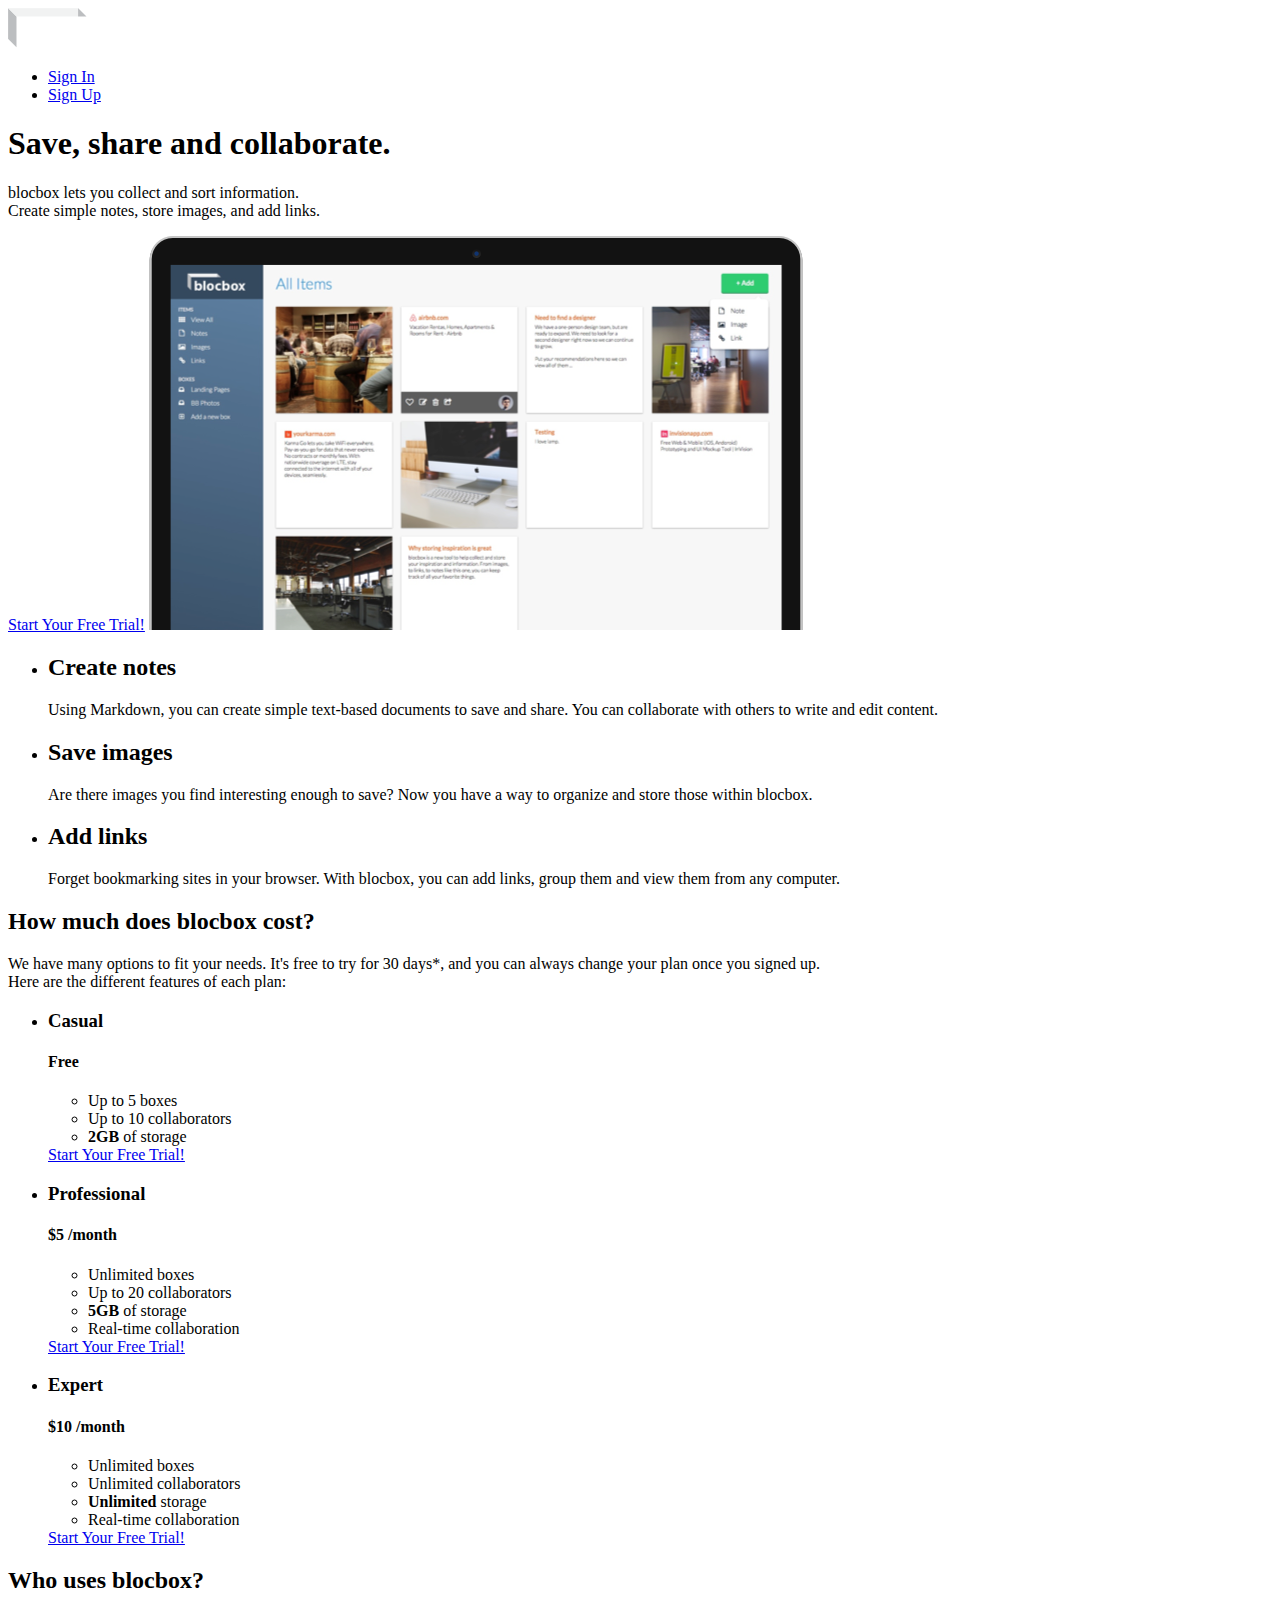
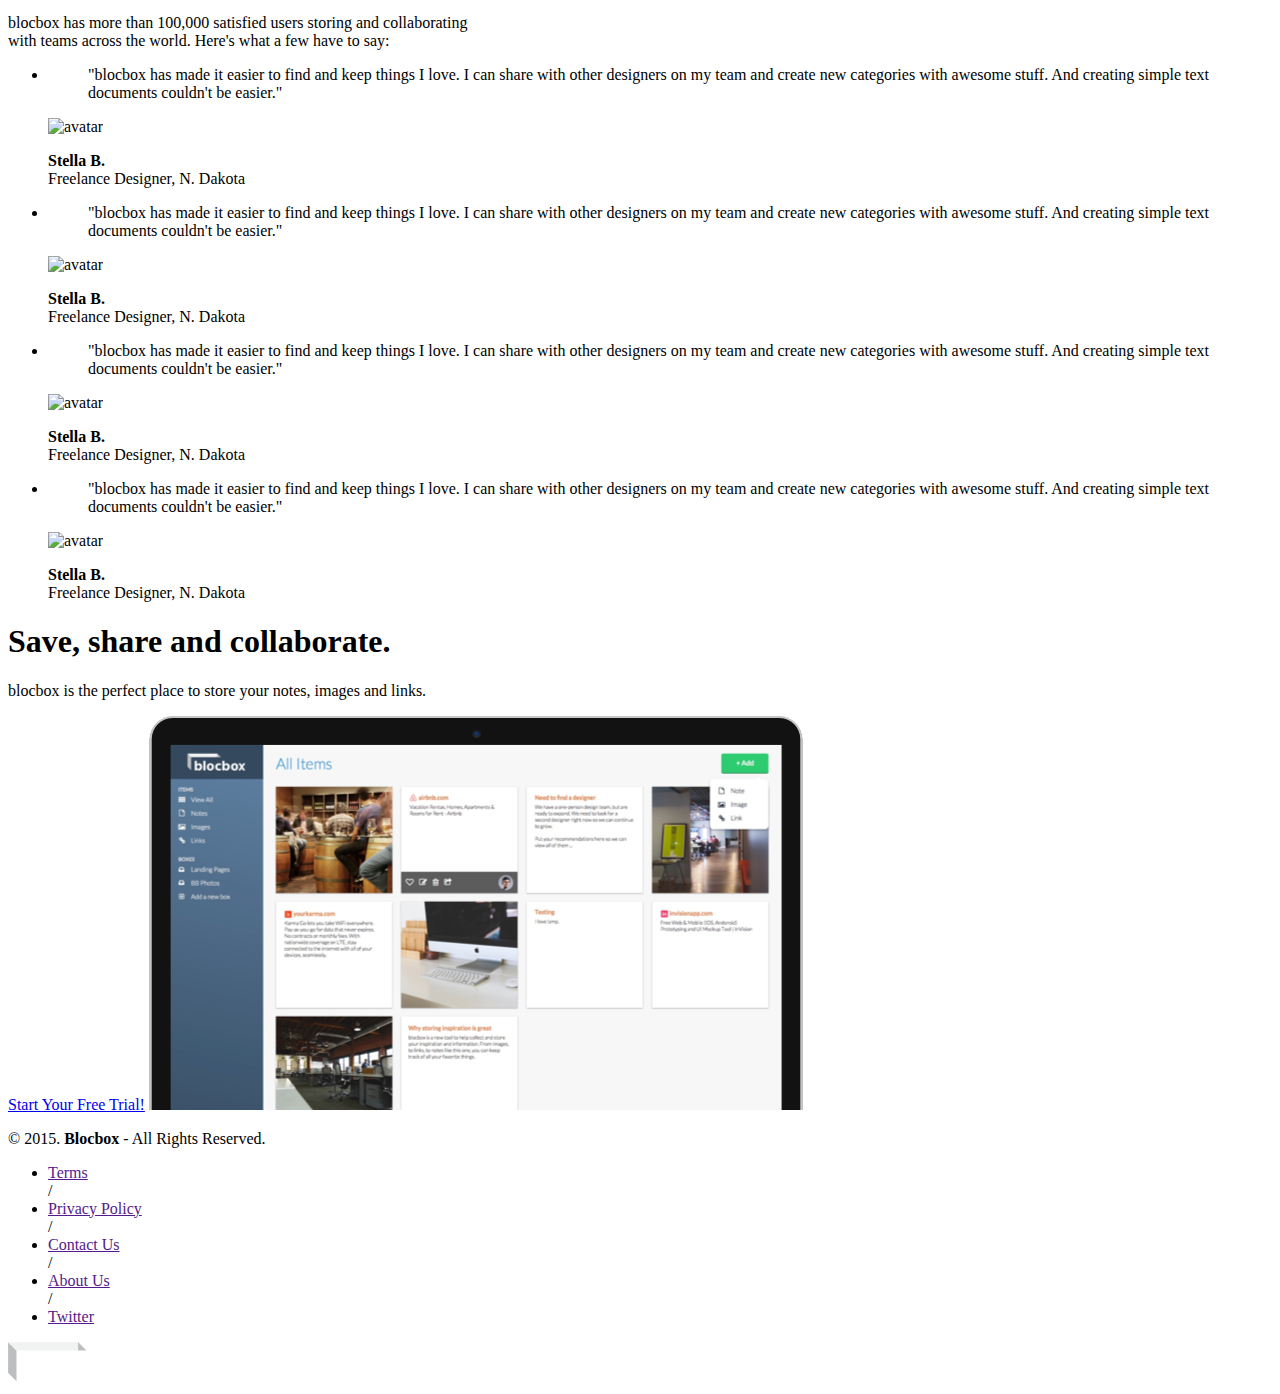
==== index.html @ a435c6e8 "Assignment-29-completed" ====
<!DOCTYPE html>
<html lang="en-us">
<head>
  <meta http-equiv="X-UA-Compatible" content="IE=Edge">
  <meta name="viewport" content="width=device-width, initial-scale=1">
  <meta charset="UTF-8">
  <title>Save, share and collaborate | Blocbox</title>

  <!-- Google Fonts -->

  <link href='http://fonts.googleapis.com/css?family=Lato:300,400,700,300italic,400italic,700italic|Varela+Round' rel='stylesheet' type='text/css'>

  <!-- CSS -->

  <link rel="stylesheet" href="css/normalize.css">
  <link rel="stylesheet" href="css/style.css">
  <link rel="stylesheet" href="css/font-awesome.css">
  <link rel="stylesheet" href="css/animate.css">

</head>
<body>

  <!-- Hero -->

  <header>
    <nav class="container">
      <div class="one-half">
        <a href="index.html" class="site-logo"><img src="images/site-logo.png" alt="Blocbox" /></a>
      </div>
      <div class="one-half">
        <ul>
          <li><a href="signin.html">Sign In</a></li>
          <li class="btn-outline"><a href="signup.html">Sign Up</a></li>
        </ul>
      </div>
    </nav>
    <div class="container hero">
      <h1 class="animated fadeIn">Save, share and collaborate.</h1>
      <p>blocbox lets you collect and sort information.<br/>Create simple notes, store images, and add links.</p>
      <a href="signup.html" class="btn">Start Your Free Trial!</a>
      <img src="images/dashboard.png" alt="Blocbox" />
    </div>
  </header>

  <main role="main">

    <!-- Benefits -->

    <section class="benefits">
      <ul class="container">
        <li class="one-third">
          <h2>Create notes</h2>
          <p>Using Markdown, you can create simple text-based documents to save and share. You can collaborate with others to write and edit content.</p>
        </li>
        <li class="one-third">
          <h2>Save images</h2>
          <p>Are there images you find interesting enough to save? Now you have a way to organize and store those within blocbox.</p>
        </li>
        <li class="one-third">
          <h2>Add links</h2>
          <p>Forget bookmarking sites in your browser. With blocbox, you can add links, group them and view them from any computer.</p>
        </li>
      </ul>
    </section>

    <!-- Pricing -->

    <section class="pricing">
      <div class="container">
        <h2>How much does blocbox cost?</h2>
        <p>We have many options to fit your needs. It's free to try for 30 days*, and you can always change your plan once you signed up. <br/>Here are the different features of each plan:</p>
      </div>
      <ul class="container">
        <li class="one-third">
          <div class="box">
            <h3>Casual</h3>
            <h4>Free</h4>
            <ul>
              <li>Up to 5 boxes</li>
              <li>Up to 10 collaborators</li>
              <li><strong>2GB</strong> of storage</li>
            </ul>
            <a href="signup.html" class="btn">Start Your Free Trial!</a>
          </div>
        </li>
        <li class="one-third">
          <div class="box middle">
            <h3>Professional</h3>
            <h4><span>$</span>5 <span class="month">/month</span></h4>
            <ul>
              <li>Unlimited boxes</li>
              <li>Up to 20 collaborators</li>
              <li><strong>5GB</strong> of storage</li>
              <li>Real-time collaboration</li>
            </ul>
            <a href="signup.html" class="btn">Start Your Free Trial!</a>
          </div>
        </li>
        <li class="one-third">
          <div class="box">
            <h3>Expert</h3>
            <h4><span>$</span>10 <span class="month">/month</span></h4>
            <ul>
              <li>Unlimited boxes</li>
              <li>Unlimited collaborators</li>
              <li><strong>Unlimited</strong> storage</li>
              <li>Real-time collaboration</li>
            </ul>
            <a href="signup.html" class="btn">Start Your Free Trial!</a>
          </div>
        </li>
      </ul>
    </section>

    <!-- Testimonials -->

    <section class="testimonials">
      <div class="container">
        <h2>Who uses blocbox?</h2>
        <p>blocbox has more than 100,000 satisfied users storing and collaborating<br/> with teams across the world. Here's what a few have to say:</p>
      </div>
      <ul class="container">
        <li class="one-fourth">
          <blockquote>"blocbox has made it easier to find and keep things I love. I can share with other designers on my team and create new categories with awesome stuff. And creating simple text documents couldn't be easier."
          </blockquote>
          <img src="https://s3.amazonaws.com/uifaces/faces/twitter/jsa/128.jpg" alt="avatar">
          <p class="name"><strong>Stella B.</strong><br/>Freelance Designer, N. Dakota</p>
        </li>
        <li class="one-fourth">
          <blockquote>"blocbox has made it easier to find and keep things I love. I can share with other designers on my team and create new categories with awesome stuff. And creating simple text documents couldn't be easier."
          </blockquote>
          <img src="https://s3.amazonaws.com/uifaces/faces/twitter/jsa/128.jpg" alt="avatar">
          <p class="name"><strong>Stella B.</strong><br/>Freelance Designer, N. Dakota</p>
        </li>
        <li class="one-fourth">
          <blockquote>"blocbox has made it easier to find and keep things I love. I can share with other designers on my team and create new categories with awesome stuff. And creating simple text documents couldn't be easier."
          </blockquote>
          <img src="https://s3.amazonaws.com/uifaces/faces/twitter/jsa/128.jpg" alt="avatar">
          <p class="name"><strong>Stella B.</strong><br/>Freelance Designer, N. Dakota</p>
        </li>
        <li class="one-fourth">
          <blockquote>"blocbox has made it easier to find and keep things I love. I can share with other designers on my team and create new categories with awesome stuff. And creating simple text documents couldn't be easier."
          </blockquote>
          <img src="https://s3.amazonaws.com/uifaces/faces/twitter/jsa/128.jpg" alt="avatar">
          <p class="name"><strong>Stella B.</strong><br/>Freelance Designer, N. Dakota</p>
        </li>       
      </ul>
    </section>

    <!-- Call to Action -->

    <section>
      <div class="container hero">
        <h1>Save, share and collaborate.</h1>
        <p>blocbox is the perfect place to store your notes, images and links.</p>
        <a href="signup.html" class="btn">Start Your Free Trial!</a>
        <img src="images/dashboard.png" alt="Blocbox" />
      </div>
    </section>
  </main> 

  <!-- Footer -->

  <footer>
    <div class="container footer-nav-block">
      <div class="left-footer-block one-third">
        <p class="copyright-block">&copy; 2015. <strong>Blocbox</strong> - All Rights Reserved.</p>
      </div>
      <nav class="link-block middle-footer-block one-third">
        <ul>
          <li><a href="">Terms</a></li> /
          <li><a href="">Privacy Policy</a></li> /
          <li><a href="">Contact Us</a></li> /
          <li><a href="">About Us</a></li> /
          <li><a href="">Twitter</a></li>
        </ul>
      </nav>
      <div class="right-footer-block one-third">
        <img class="logo" src="images/site-logo.png" alt="Blocbox" />
      </div>
    </div>
  </footer> 
</body>
</html>
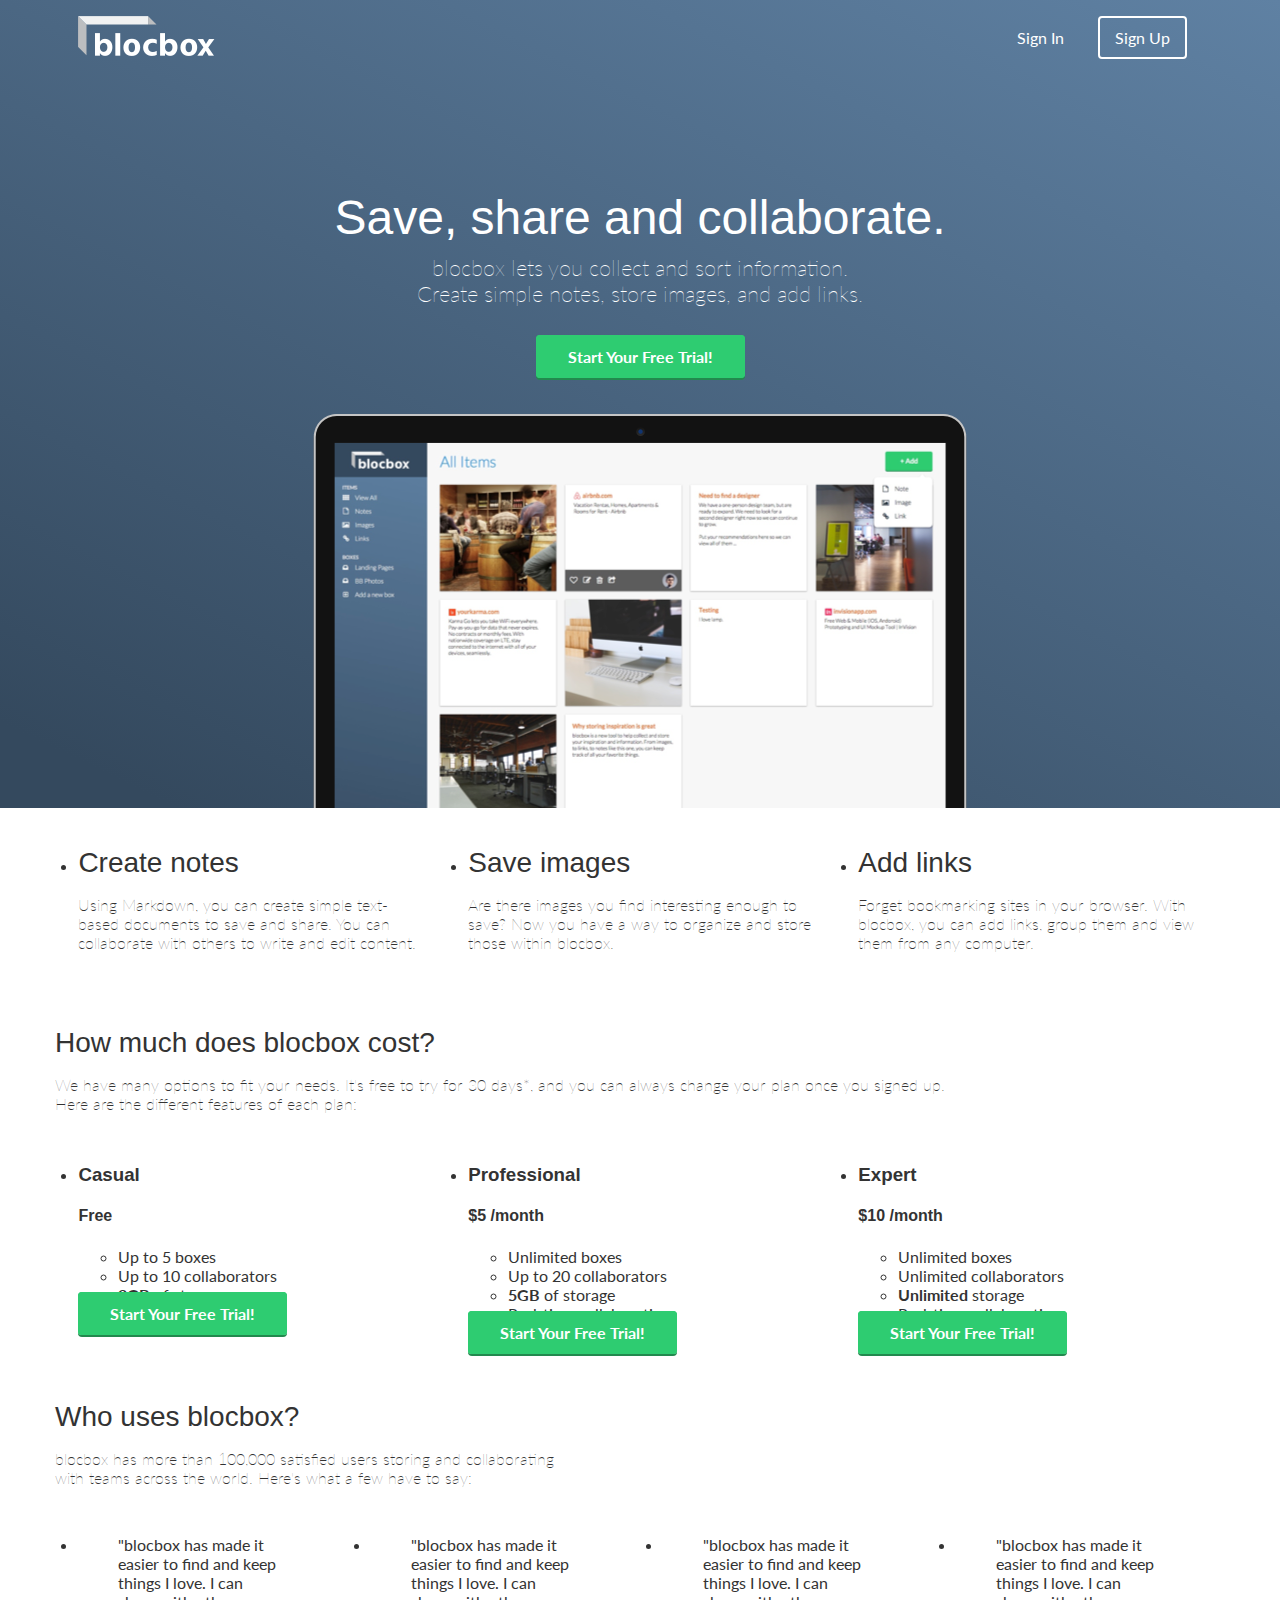
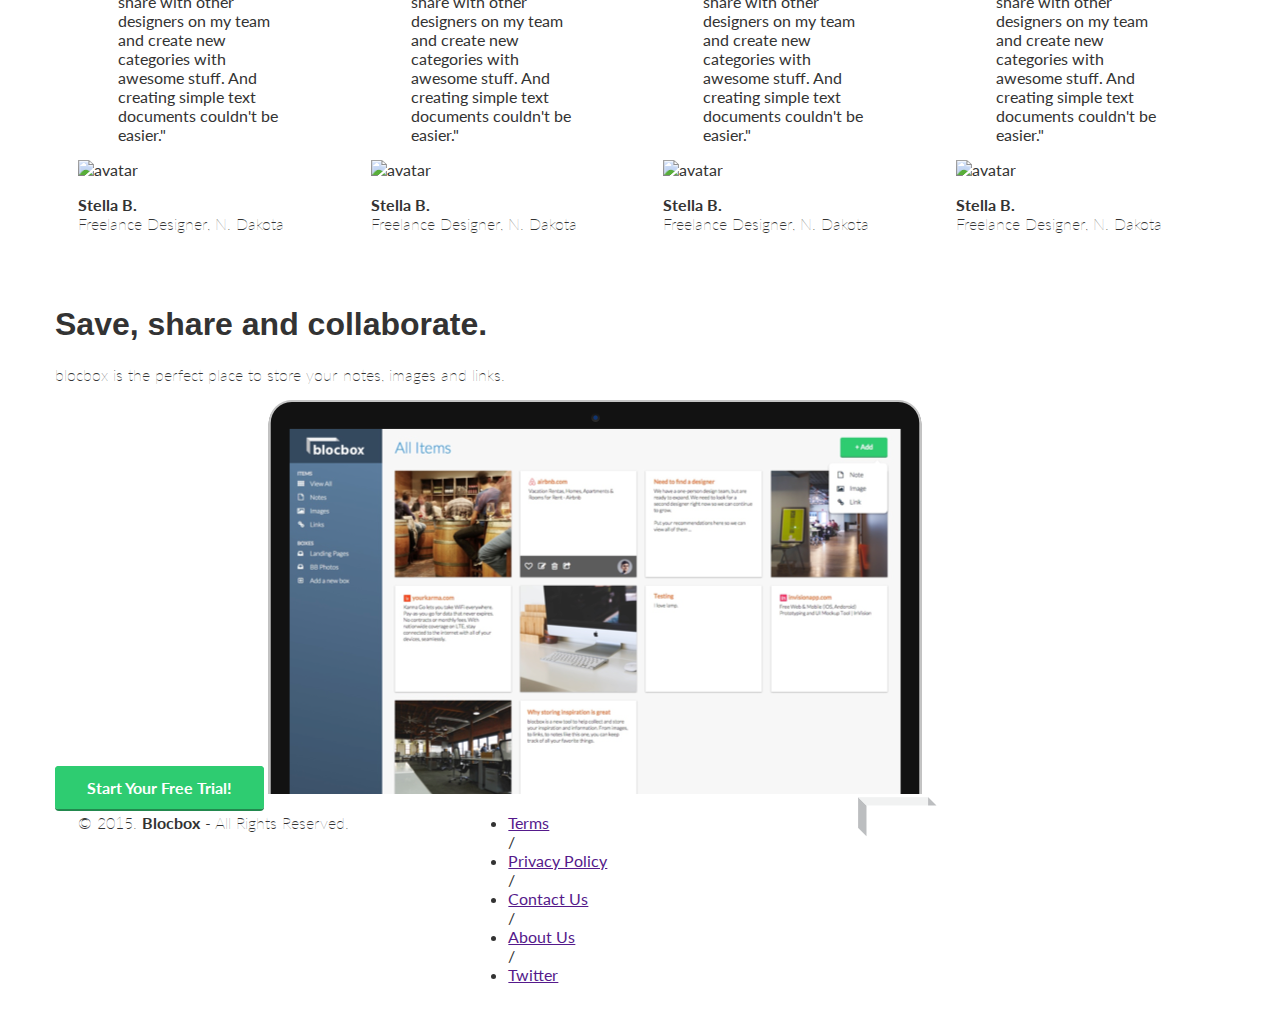
==== commit 6b737d98: "Assignment-30-completed" ====
--- a/index.html
+++ b/index.html
@@ -35,7 +35,7 @@
       </div>
     </nav>
     <div class="container hero">
-      <h1 class="animated fadeIn">Save, share and collaborate.</h1>
+      <h1 class="bigtext animated fadeIn">Save, share and collaborate.</h1>
       <p>blocbox lets you collect and sort information.<br/>Create simple notes, store images, and add links.</p>
       <a href="signup.html" class="btn">Start Your Free Trial!</a>
       <img src="images/dashboard.png" alt="Blocbox" />
--- a/css/style.css
+++ b/css/style.css
@@ -0,0 +1,150 @@
+html, body{
+   overflow-x: hidden;
+ }
+ body {
+   font-family: "Lato", Helvetica, Arial, sans-serif;
+   color:#333333;
+ }
+ h1, h2, h3, h4, h5, h6 {
+   font-family: "Hind", Helvetica, Arial, sans-serif;
+ }
+ h2 {
+   font-size:28px;
+   font-weight: normal;
+   margin-bottom: 5px;
+ }
+ p {
+   font-size:16px;
+   line-height: 19px;
+   font-weight: 100;
+ }
+
+ /* GRID */
+
+ .container {
+   margin-right: auto;
+   margin-left: auto;
+   padding-left: 15px;
+   padding-right: 15px;
+   position: relative;
+ }
+ .container:before,
+ .container:after {
+   content: " ";
+   display: table;
+ }
+ .container:after {
+   clear: both;
+ }
+ .one-half, .one-third, .one-fourth {
+   width:96%;
+   float:left;
+   position:relative;
+   min-height: 1px;
+   margin:0 2% 20px;
+ }
+
+ /* MEDIA QUERIES */
+
+ @media (min-width: 768px) {
+   .container {
+     width: 750px;
+   }
+ }
+ @media (min-width: 992px) {
+   .container {
+     width: 970px;
+   }
+   .one-half {
+     width:46%;
+   }
+   .one-third {
+     width:29.33333%;
+   }
+   .one-fourth {
+     width:21%;
+   }
+ }
+ @media (min-width: 1200px) {
+   .container {
+     width: 1170px;
+   }
+ }
+ @media screen (min-width: 1920px) {
+   .container {
+      width: 1400px;
+   }
+   header div h1.bigtext {
+      font-size:60px;
+   }
+ }
+
+ /* HEADER */
+
+ header {
+   color:#FFFFFF;
+   background: #34495E;
+   background-image: linear-gradient(206deg, #5F81A3 0%, #34495E 94%);
+ }
+ header nav {
+   padding:1em 0;
+ }
+ header nav ul {
+   display:inline;
+   text-align: right;
+   float:right;
+   margin:0;
+ }
+ header nav ul > li {
+   list-style-type: none;
+   display: inline-block;
+   margin:0 15px;
+ }
+ header nav ul > li.btn-outline {
+   padding:10px 15px;
+   border:2px solid #FFFFFF;
+   border-radius: 4px;
+ }
+ header nav ul > li.btn-outline:hover {
+   background:#FFFFFF;
+ }
+ header nav ul > li > a {
+   color:#FFFFFF;
+   text-decoration: none;
+ }
+ header nav ul > li.btn-outline:hover > a {
+   color:#34495E;
+ }
+ header .hero {
+   text-align: center;
+   display:block;
+   position: relative;
+ }
+ header .hero h1 {
+   font-size:48px;
+   font-weight: normal;
+   margin:95px 0 0;
+ }
+ header .hero p {
+   font-size: 22px;
+   line-height: 26px;
+   font-weight: 100;
+   margin:10px 0 40px;
+ }
+ header .hero img {
+   display: block;
+   margin:3em auto 0;
+ }
+  
+  /* BUTTONS */
+
+ .btn {
+   border-radius: 4px;
+   color:#FFFFFF;
+   font-weight: 700;
+   text-decoration: none;
+   padding:10px 30px;
+   background: #2ECC71;
+   border: 2px solid #2ECC71;
+   box-shadow: 0px 2px 0px 0px #22894E;
+ }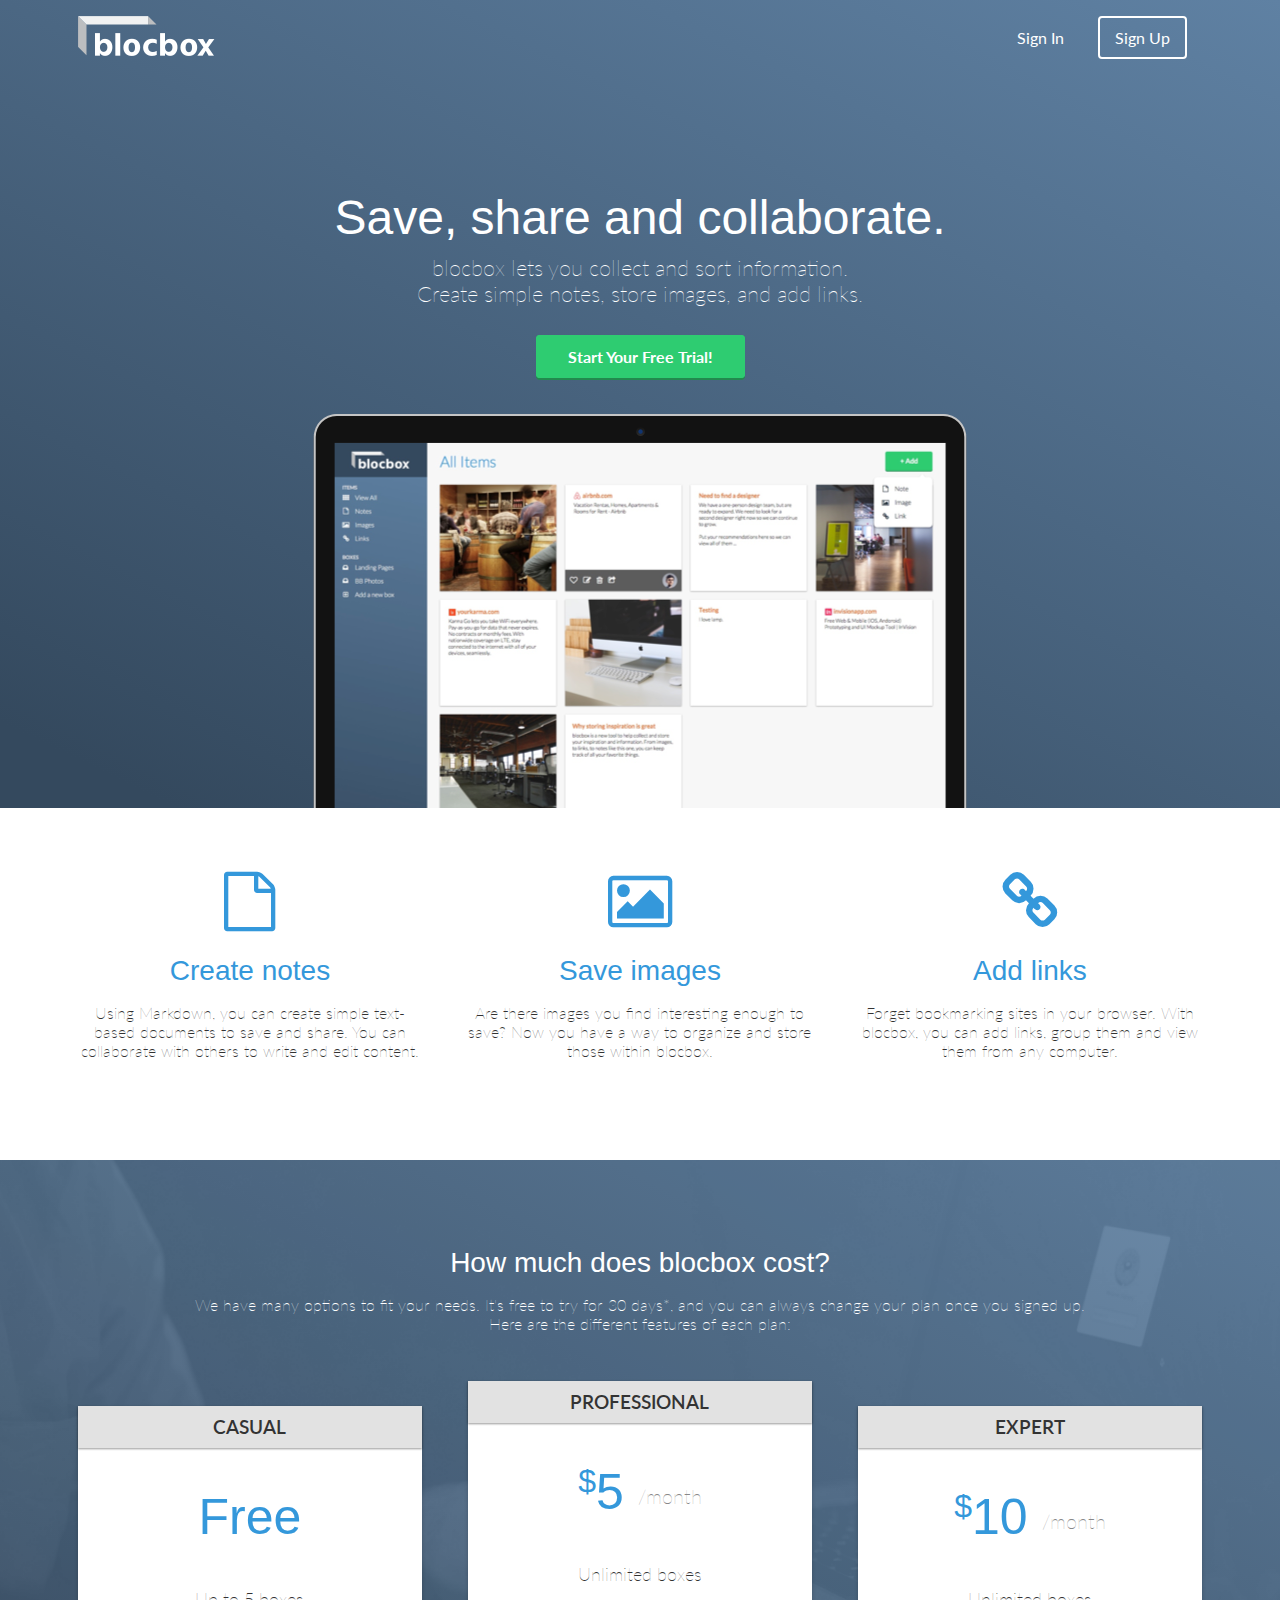
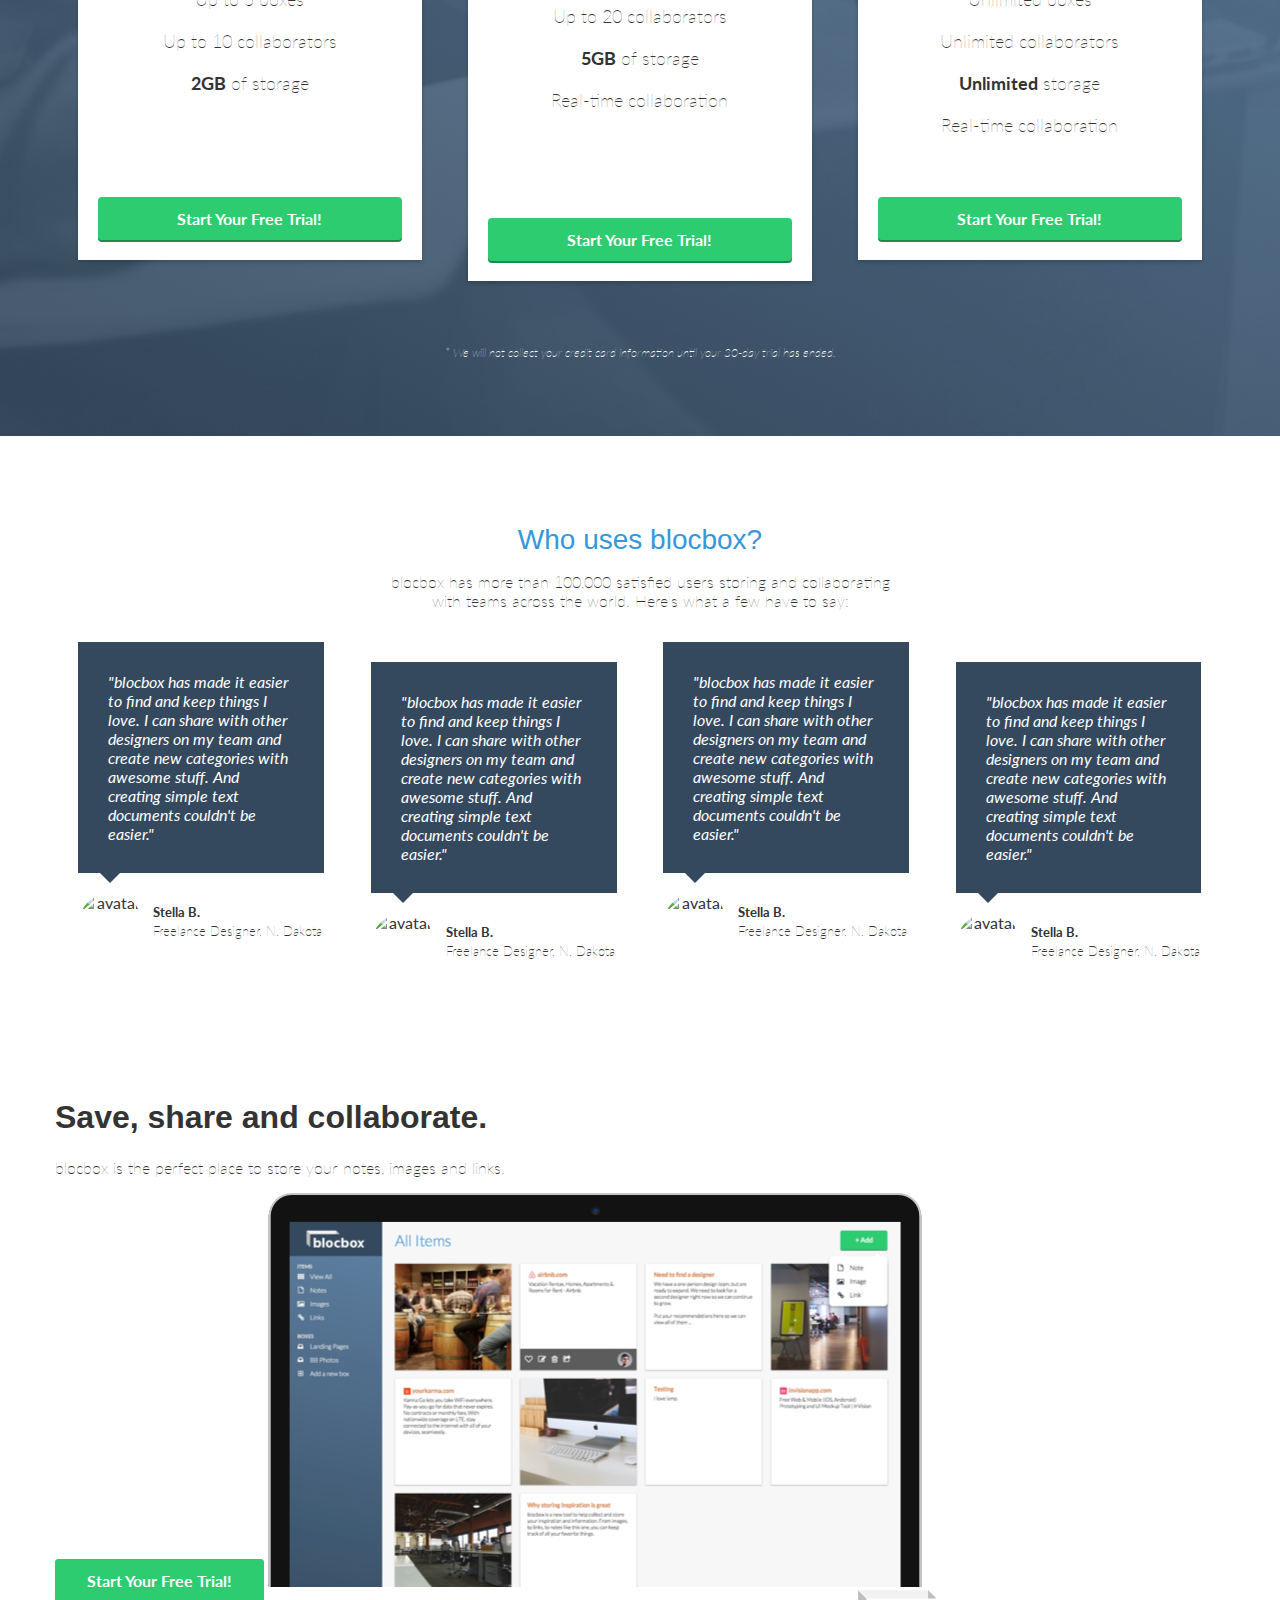
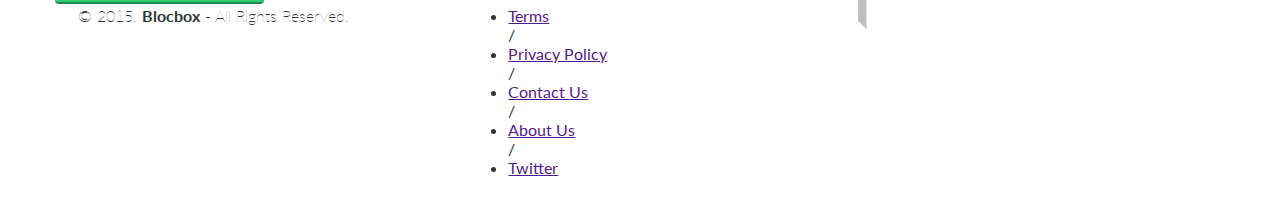
==== commit 1eeb87e9: "Assignment-31-completed" ====
--- a/index.html
+++ b/index.html
@@ -49,14 +49,17 @@
     <section class="benefits">
       <ul class="container">
         <li class="one-third">
+          <i class="fa fa-file-o"></i>
           <h2>Create notes</h2>
           <p>Using Markdown, you can create simple text-based documents to save and share. You can collaborate with others to write and edit content.</p>
         </li>
         <li class="one-third">
+          <i class="fa fa-picture-o"></i>
           <h2>Save images</h2>
           <p>Are there images you find interesting enough to save? Now you have a way to organize and store those within blocbox.</p>
         </li>
         <li class="one-third">
+          <i class="fa fa-link"></i>
           <h2>Add links</h2>
           <p>Forget bookmarking sites in your browser. With blocbox, you can add links, group them and view them from any computer.</p>
         </li>
@@ -110,6 +113,9 @@
           </div>
         </li>
       </ul>
+      <div class="container">
+        <p class="small">* We will not collect your credit card information until your 30-day trial has ended.</p>
+      </div>
     </section>
 
     <!-- Testimonials -->
@@ -126,7 +132,7 @@
           <img src="https://s3.amazonaws.com/uifaces/faces/twitter/jsa/128.jpg" alt="avatar">
           <p class="name"><strong>Stella B.</strong><br/>Freelance Designer, N. Dakota</p>
         </li>
-        <li class="one-fourth">
+        <li class="one-fourth drop-low">
           <blockquote>"blocbox has made it easier to find and keep things I love. I can share with other designers on my team and create new categories with awesome stuff. And creating simple text documents couldn't be easier."
           </blockquote>
           <img src="https://s3.amazonaws.com/uifaces/faces/twitter/jsa/128.jpg" alt="avatar">
@@ -138,7 +144,7 @@
           <img src="https://s3.amazonaws.com/uifaces/faces/twitter/jsa/128.jpg" alt="avatar">
           <p class="name"><strong>Stella B.</strong><br/>Freelance Designer, N. Dakota</p>
         </li>
-        <li class="one-fourth">
+        <li class="one-fourth drop-low">
           <blockquote>"blocbox has made it easier to find and keep things I love. I can share with other designers on my team and create new categories with awesome stuff. And creating simple text documents couldn't be easier."
           </blockquote>
           <img src="https://s3.amazonaws.com/uifaces/faces/twitter/jsa/128.jpg" alt="avatar">
--- a/css/style.css
+++ b/css/style.css
@@ -147,4 +147,162 @@
    background: #2ECC71;
    border: 2px solid #2ECC71;
    box-shadow: 0px 2px 0px 0px #22894E;
+ }
+
+  /* BENEFITS */
+
+ .benefits {
+   text-align: center;
+   display:block;
+   position:relative;
+ }
+ .benefits ul {
+   margin: 0 auto;
+   padding:4em 0;
+ }
+ .benefits ul li {
+   list-style-type: none;
+   display: inline-block;
+ }
+ .benefits i {
+   color:#3498DB;
+   font-size:60px;
+   margin:0;
+   vertical-align: middle;
+ }
+ .benefits h2 {
+   color:#3498DB;
+ }
+
+  /* PRICING */
+
+ .pricing {
+   background: #34495E url("../images/background.png") top center no-repeat;
+   background: url("../images/background.png") top center no-repeat, linear-gradient(206deg, #5F81A3 0%, #34495E 94%);
+   background-size:cover;
+   text-align: center;
+   padding:4em 0;
+ }
+ .pricing h2, .pricing p {
+   color:#FFFFFF;
+ }
+ .pricing ul {
+   margin:0 auto;
+   padding:2em 0;
+ }
+ .pricing ul li {
+   list-style-type: none;
+ }
+  .box {
+   padding:0 15px 15px;
+   background: #FFFFFF;
+   box-shadow: 0px 2px 4px 0px rgba(0,0,0,0.20);
+   min-height: 439px;
+   position: relative;
+   margin-top: 25px;
+ }
+ .box.middle {
+   min-height: 485px;
+   margin-top:0px;
+ }
+ .box h3 {
+   font-family: "Lato", Helvetica, Arial, sans-serif;
+   font-weight: 600;
+   text-transform: uppercase;
+   background: #E2E2E2;
+   box-shadow: 0px 1px 2px 0px rgba(0,0,0,0.40);
+   left:0;
+   right:0;
+   top:0;
+   text-align: center;
+   margin:0 -15px 40px;
+   padding:10px 0;
+ }
+ .box h4 {
+   font-size:50px;
+   font-weight: normal;
+   margin:40px 0 10px;
+   color:#3498DB;
+ }
+ .box h4 span {
+   font-size:32px;
+   vertical-align: top;
+ }
+ .box h4 span.month {
+   font-family: "Lato", Helvetica, Arial, sans-serif;
+   font-weight: 100;
+   color:#888888;
+   font-size:20px;
+   vertical-align: middle;
+ }
+ .box ul li {
+   font-size:18px;
+   margin-bottom:20px;
+   font-weight: 100;
+ }
+  .box .btn {
+   position:absolute;
+   bottom:20px;
+   left:20px;
+   right:20px;
+ }
+ .small {
+   font-size: 12px;
+   color: #FEFEFE;
+   line-height: 15px;
+   font-style:italic;
+ }
+
+  /* TESTIMONIALS */
+
+ .testimonials {
+   padding:4em 0;
+   text-align: center;
+ }
+ .testimonials h2 {
+   color:#3498DB;
+ }
+ .testimonials ul li {
+   list-style-type: none;
+ }
+ .testimonials blockquote {
+   color:#FFFFFF;
+   text-align: left;
+   font-style: italic;
+   background:#34495E;
+   position: relative;
+   padding:30px;
+   width:auto;
+   margin:0;
+ }
+ .testimonials blockquote:after {
+   top: 100%;
+   left: 13%;
+   border: solid transparent;
+   content: " ";
+   height: 0;
+   width: 0;
+   position: absolute;
+   pointer-events: none;
+   border-top-color: #34495E;
+   border-width: 10px;
+   margin-left: -10px;
+ }
+ .drop-low {
+   margin-top: 20px;
+ }
+  .testimonials img {
+   height: 65px;
+   width: 65px;
+   border-radius:50%;
+   float: left;
+   display: inline-block;
+   margin:20px 10px 0 0;
+ }
+ .testimonials p.name {
+   float: left;
+   display: inline-block;
+   text-align: left;
+   font-size:13px;
+   margin-top: 30px;
  }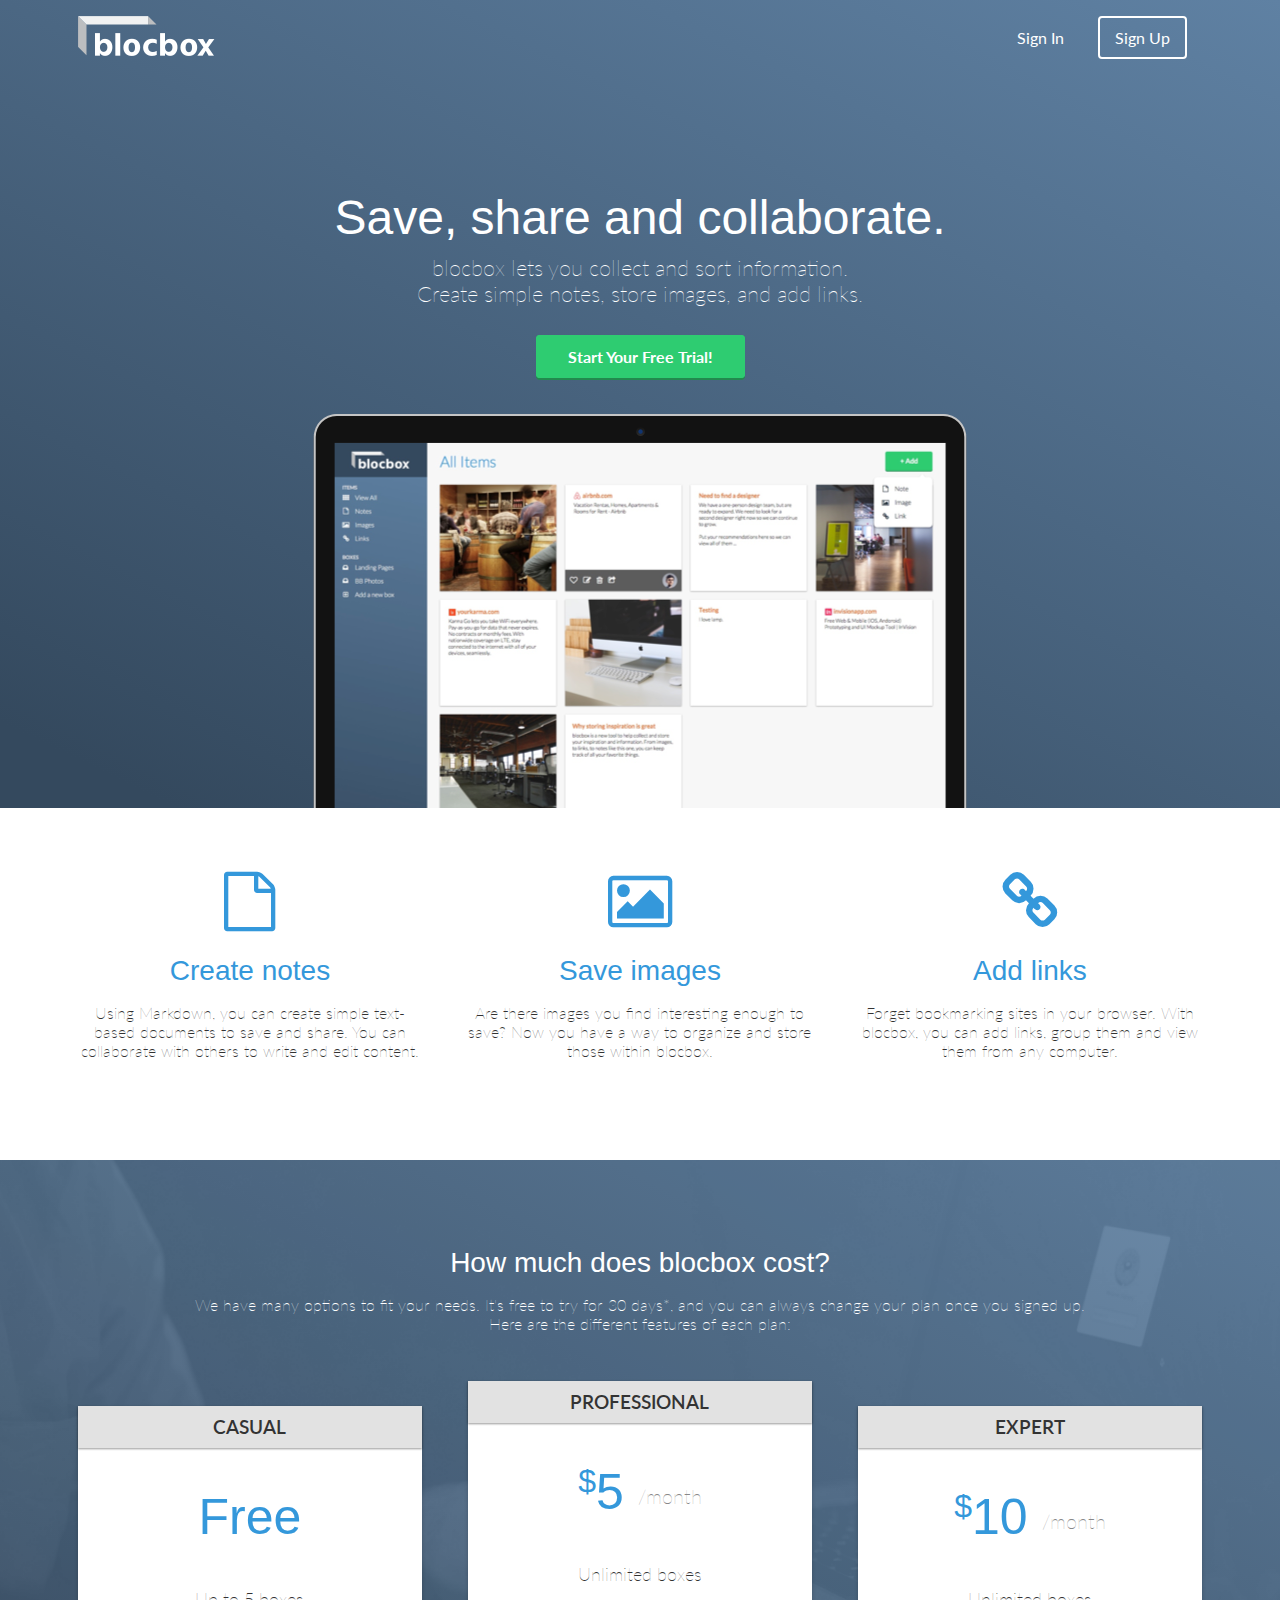
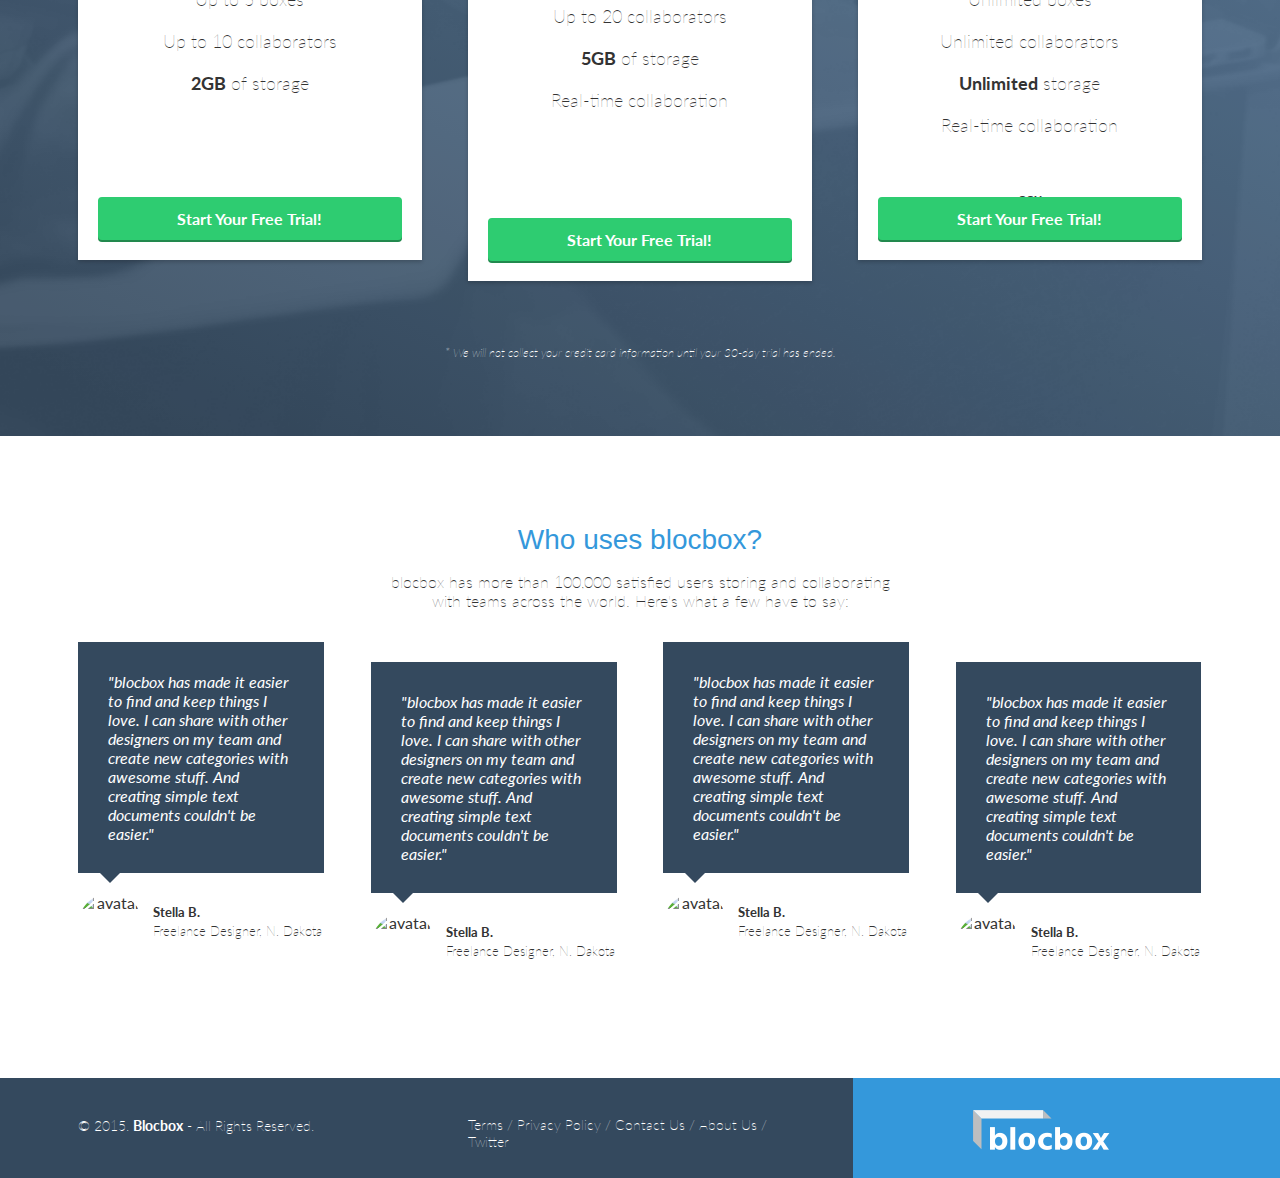
==== commit 824dac89: "Complete-up-to-responsive-nav" ====
--- a/index.html
+++ b/index.html
@@ -108,7 +108,7 @@
               <li>Unlimited collaborators</li>
               <li><strong>Unlimited</strong> storage</li>
               <li>Real-time collaboration</li>
-            </ul>
+            </ul>ccx                                                                                                                                                                                                                                                                                                                                                                                                                                                                                     
             <a href="signup.html" class="btn">Start Your Free Trial!</a>
           </div>
         </li>
@@ -153,18 +153,6 @@
       </ul>
     </section>
 
-    <!-- Call to Action -->
-
-    <section>
-      <div class="container hero">
-        <h1>Save, share and collaborate.</h1>
-        <p>blocbox is the perfect place to store your notes, images and links.</p>
-        <a href="signup.html" class="btn">Start Your Free Trial!</a>
-        <img src="images/dashboard.png" alt="Blocbox" />
-      </div>
-    </section>
-  </main> 
-
   <!-- Footer -->
 
   <footer>
--- a/css/style.css
+++ b/css/style.css
@@ -305,4 +305,59 @@
    text-align: left;
    font-size:13px;
    margin-top: 30px;
- }+ }
+
+ /* FOOTER */
+
+ footer {
+   background-color: #34495E;
+   background-image: linear-gradient(to top,
+      #3498DB 0%, #3498DB 50%, #34495E 50%, #34495E 100%);
+   color: #FFFFFF;
+   height: 150px;
+   position: relative;
+   overflow: hidden;
+   z-index: 0;
+ }
+ footer p, footer nav ul {
+   font-size:14px;
+   font-weight:100;
+   text-align: center;
+   margin: 10px auto 0;
+ }
+ footer nav ul li {
+   list-style-type: none;
+   display: inline;
+ }
+ footer nav ul li a {
+   color:#FFFFFF;
+   text-decoration: none;
+ }
+ footer .right-footer-block {
+   background-color: transparent;
+ }
+ footer .logo{
+   padding: 2.35em 0;
+   margin: 0 auto;
+   display: block;
+ }
+
+ @media (min-width: 992px) {
+   footer {
+     background-color: #3498DB;
+     background-image: linear-gradient(to left,
+        #3498DB 0%, #3498DB 33.33337%, #34495E 33.33337%, #34495E 100%);
+     height: 100px;
+   }
+   footer p, footer nav ul {
+     padding: 2em 0;
+     text-align: left;
+   }
+   footer .right-footer-block {
+     background-color: #3498DB;
+   }
+   footer .logo {
+     padding: 2em 0 2em 1.5em;
+   }
+ }
+
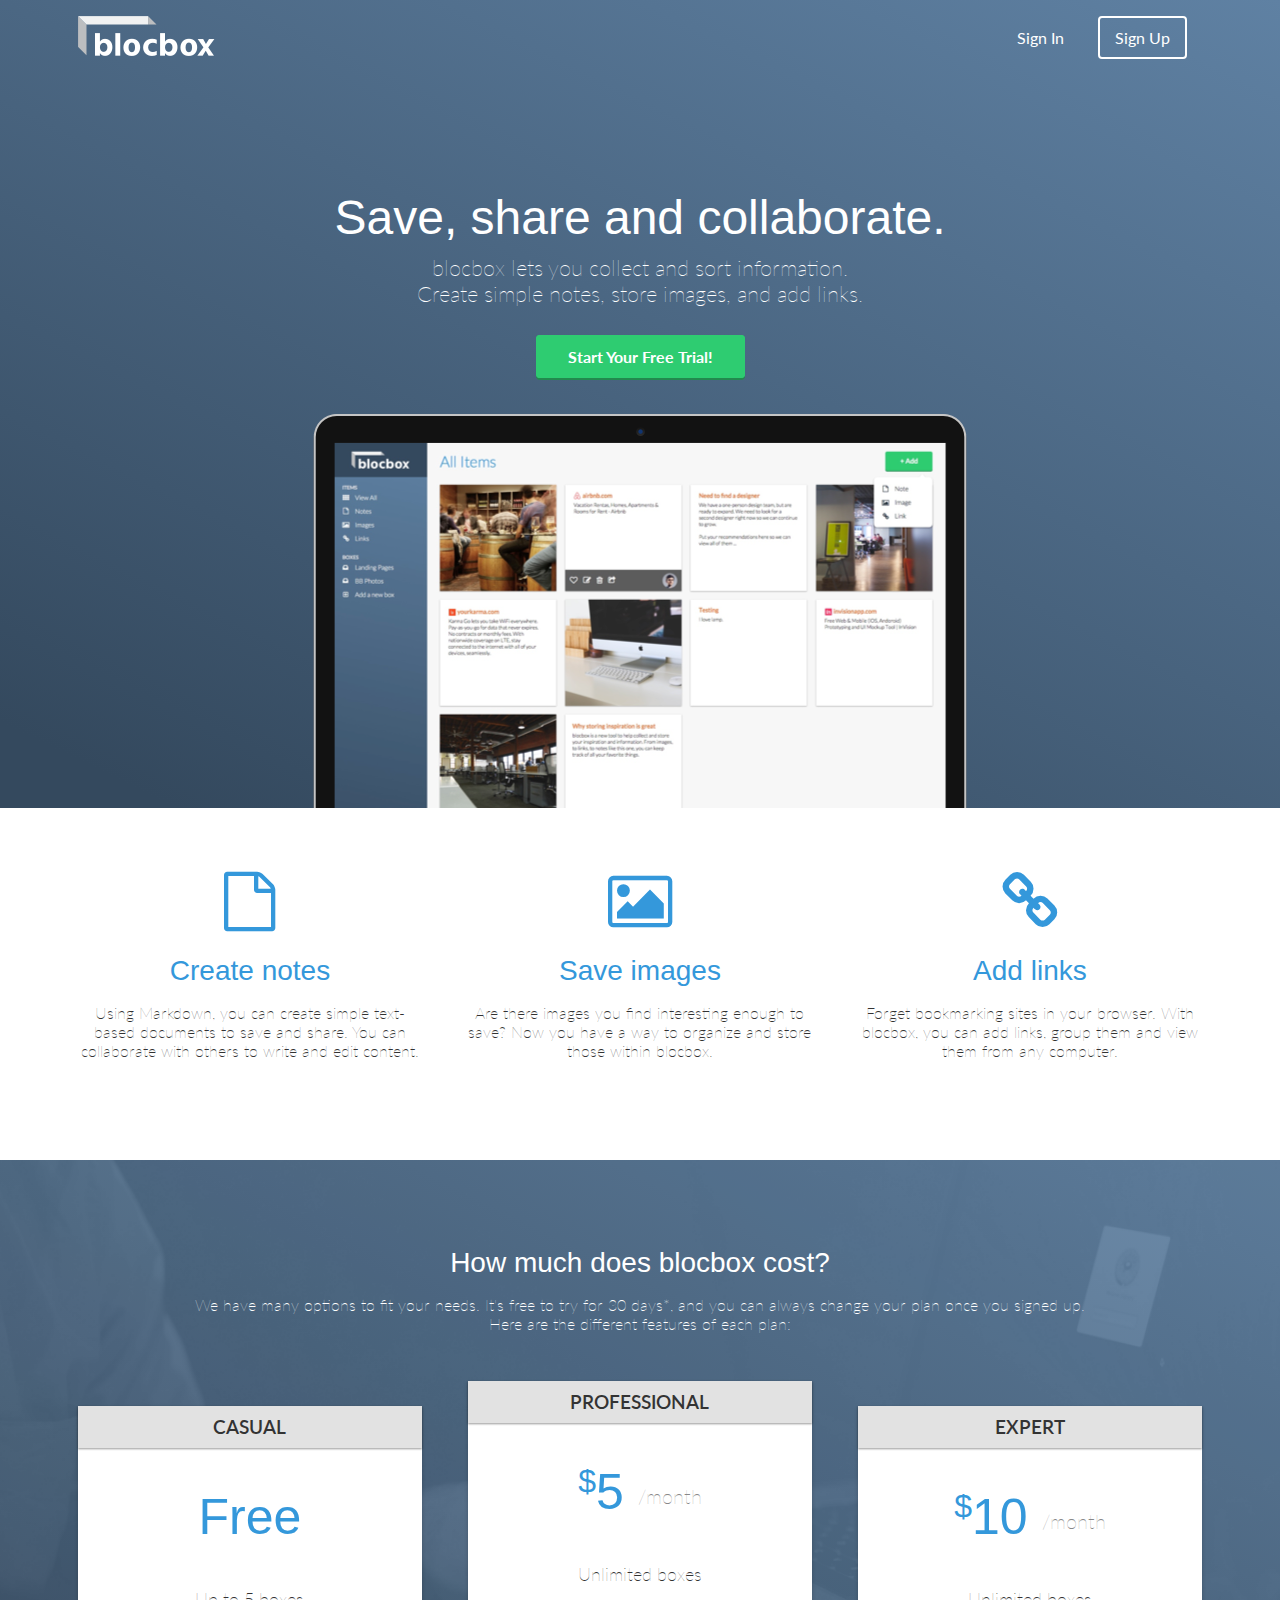
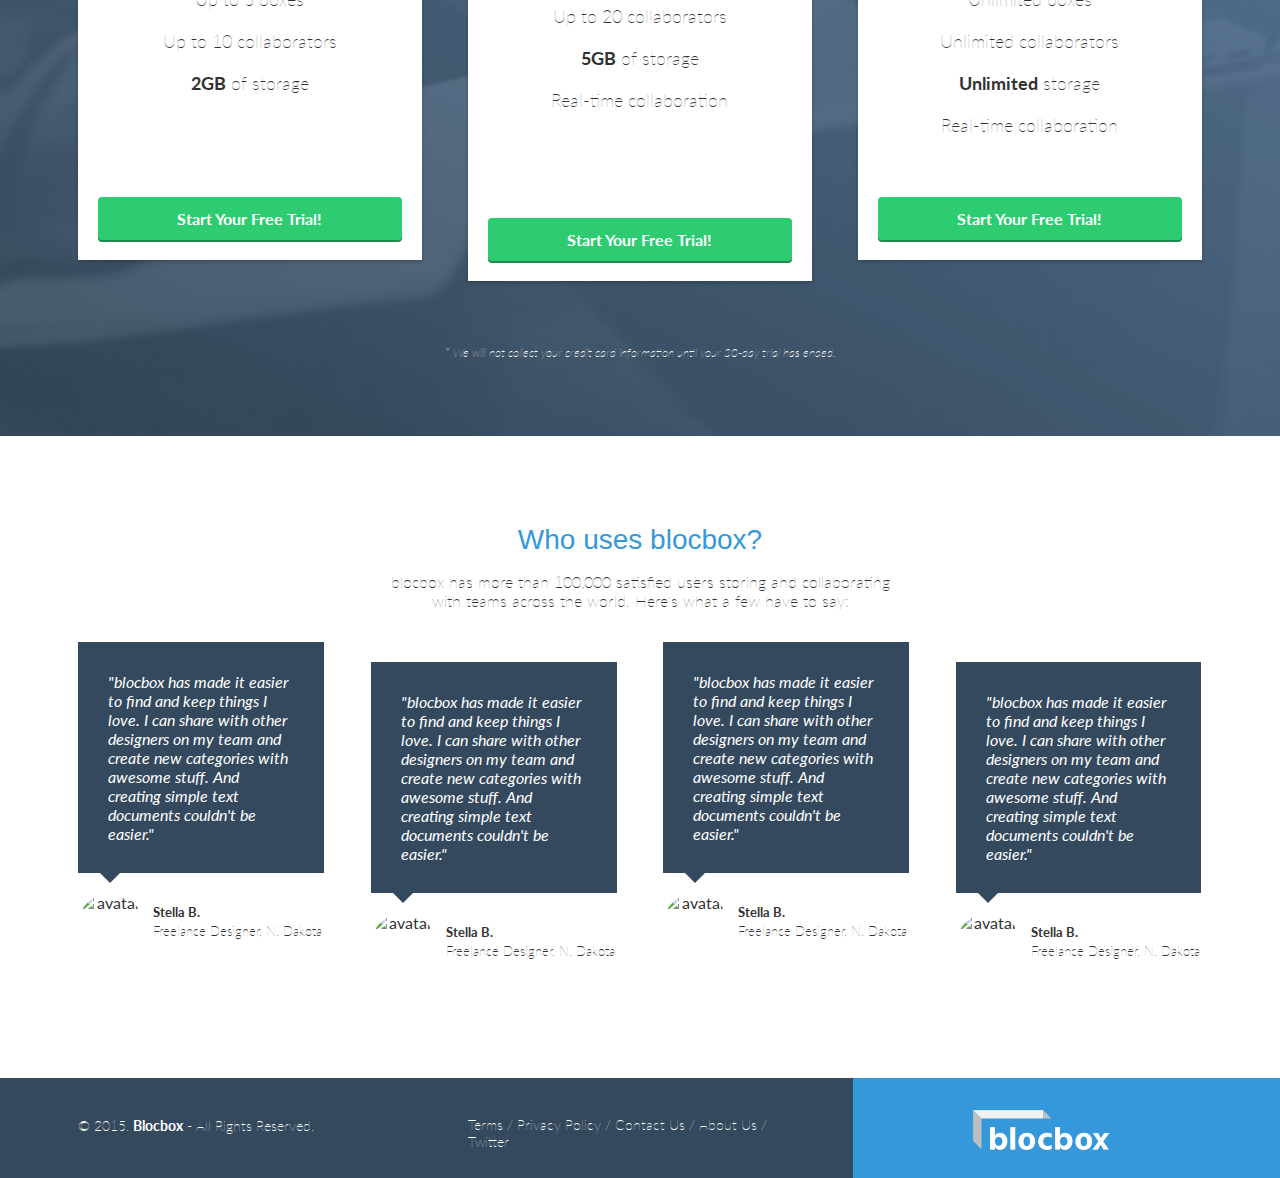
==== commit d1e03213: "clean up css" ====
--- a/index.html
+++ b/index.html
@@ -108,7 +108,7 @@
               <li>Unlimited collaborators</li>
               <li><strong>Unlimited</strong> storage</li>
               <li>Real-time collaboration</li>
-            </ul>ccx                                                                                                                                                                                                                                                                                                                                                                                                                                                                                     
+            </ul>                                        
             <a href="signup.html" class="btn">Start Your Free Trial!</a>
           </div>
         </li>
--- a/css/style.css
+++ b/css/style.css
@@ -336,7 +336,7 @@
  footer .right-footer-block {
    background-color: transparent;
  }
- footer .logo{
+ footer .logo {
    padding: 2.35em 0;
    margin: 0 auto;
    display: block;
